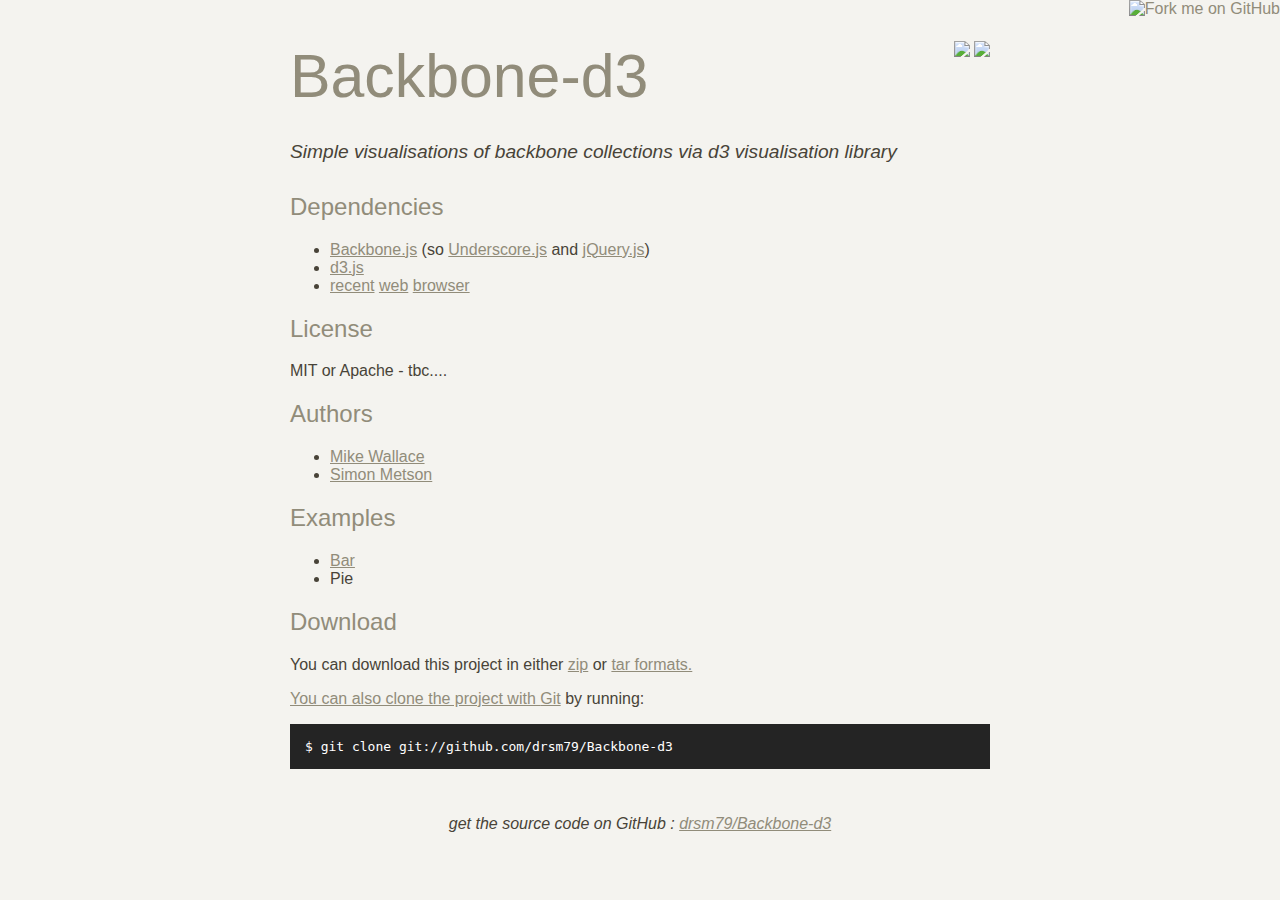
==== index.html @ f62f5a71 "Add a working example" ====
<!DOCTYPE html>
<html>
<head>
  <meta charset='utf-8'>

  <title>drsm79/Backbone-d3 @ GitHub</title>

  <style type="text/css">
    body {
      margin-top: 1.0em;
      background-color: #f4f3ef;
      font-family: Helvetica Neue, Helvetica, Arial, FreeSans, san-serif;
      color: #484338;
    }
    #container {
      margin: 0 auto;
      width: 700px;
    }
    h1, h2, h3 {color: #918c7a; font-weight:200; }
    h1 { font-size: 3.8em; margin-bottom: 3px; font-weight:100;}
    h1 .small { font-size: 0.4em; }
    h1 a { text-decoration: none }
    h2 { font-size: 1.5em; }
    h3 { text-align: center; }
    a { color: #918c7a; }
    .description { font-size: 1.2em; margin-bottom: 30px; margin-top: 30px; font-style: italic;}
    .download { float: right; }
    pre { background: #242424; color: #fff; padding: 15px;}
    hr { border: 0; width: 80%; border-bottom: 1px solid #aaa}
    .footer { text-align:center; padding-top:30px; font-style: italic; }
  </style>
</head>

<body>
  <a href="https://github.com/drsm79/Backbone-d3"><img style="position: absolute; top: 0; right: 0; border: 0;" src="http://s3.amazonaws.com/github/ribbons/forkme_right_darkblue_121621.png" alt="Fork me on GitHub" /></a>

  <div id="container">

    <div class="download">
      <a href="https://github.com/drsm79/Backbone-d3/zipball/master">
        <img border="0" width="90" src="https://github.com/images/modules/download/zip.png"></a>
      <a href="https://github.com/drsm79/Backbone-d3/tarball/master">
        <img border="0" width="90" src="https://github.com/images/modules/download/tar.png"></a>
    </div>

    <h1><a href="https://github.com/drsm79/Backbone-d3">Backbone-d3</a></h1>

    <div class="description">
      Simple visualisations of backbone collections via d3 visualisation library
    </div>

    <h2>Dependencies</h2>
    <ul>
      <li> <a href="http://documentcloud.github.com/backbone">Backbone.js</a> (so <a href="http://documentcloud.github.com/underscore">Underscore.js</a> and <a href="http://jquery.com/">jQuery.js</a>)</li>
      <li> <a href="http://mbostock.github.com/d3/">d3.js</a></li>
      <li> <a href="http://www.google.com/chrome/intl/en-GB/landing_tv.html">recent</a> <a href="http://www.mozilla.com/firefox/">web</a> <a href="http://www.apple.com/safari/">browser</a></li>
    </ul>

    <h2>License</h2>
    <p>MIT or Apache - tbc....</p>

    <h2>Authors</h2>
    <ul>
      <li> <a href="https://github.com/mikewallace1979">Mike Wallace</a>
      <li> <a href="https://github.com/drsm79">Simon Metson</a>
    </ul>

    <h2>Examples</h2>
    <ul>
      <li> <a href="bar.html">Bar</a>
      <li> Pie
    </ul>

    <h2>Download</h2>
    <p>
      You can download this project in either
      <a href="https://github.com/drsm79/Backbone-d3/zipball/master">zip</a> or
      <a href="https://github.com/drsm79/Backbone-d3/tarball/master">tar formats.
    </p>
    <p>You can also clone the project with <a href="http://git-scm.com">Git</a>
      by running:
      <pre>$ git clone git://github.com/drsm79/Backbone-d3</pre>
    </p>

    <div class="footer">
      get the source code on GitHub : <a href="https://github.com/drsm79/Backbone-d3">drsm79/Backbone-d3</a>
    </div>

  </div>

</body>
</html>
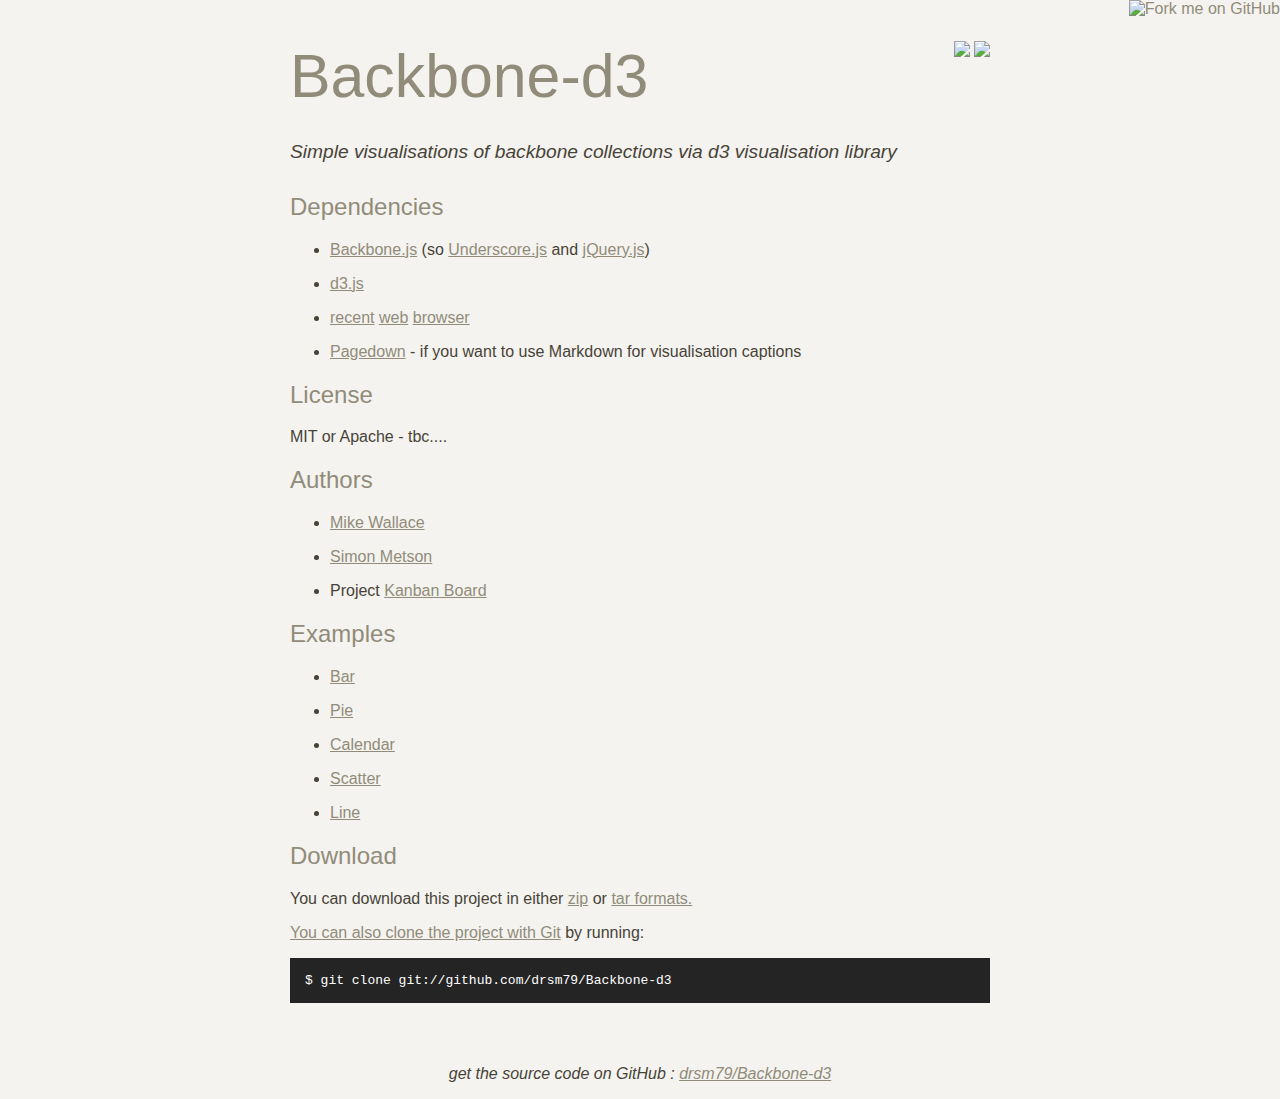
==== commit 9c9c27a4: "Update examples for new code layout" ====
--- a/index.html
+++ b/index.html
@@ -1,3 +1,4 @@
+
 <!DOCTYPE html>
 <html>
 <head>
@@ -46,14 +47,18 @@
     <h1><a href="https://github.com/drsm79/Backbone-d3">Backbone-d3</a></h1>
 
     <div class="description">
-      Simple visualisations of backbone collections via d3 visualisation library
+      <p>Simple visualisations of backbone collections via d3 visualisation library</p>
     </div>
 
     <h2>Dependencies</h2>
     <ul>
-      <li> <a href="http://documentcloud.github.com/backbone">Backbone.js</a> (so <a href="http://documentcloud.github.com/underscore">Underscore.js</a> and <a href="http://jquery.com/">jQuery.js</a>)</li>
-      <li> <a href="http://mbostock.github.com/d3/">d3.js</a></li>
-      <li> <a href="http://www.google.com/chrome/intl/en-GB/landing_tv.html">recent</a> <a href="http://www.mozilla.com/firefox/">web</a> <a href="http://www.apple.com/safari/">browser</a></li>
+      <li> <p><a href="http://documentcloud.github.com/backbone">Backbone.js</a> (so <a href="http://documentcloud.github.com/underscore">Underscore.js</a> and <a href="http://jquery.com/">jQuery.js</a>)</p></li>
+      <li> <p><a href="http://mbostock.github.com/d3/">d3.js</a></p></li>
+      <li> <p><a href="http://www.google.com/chrome/intl/en-GB/landing_tv.html">recent</a>
+        <a href="http://www.mozilla.com/firefox/">web</a>
+        <a href="http://www.apple.com/safari/">browser</a></p></li>
+      <li> <p><a href="http://code.google.com/p/pagedown/">Pagedown</a> - if you want to use Markdown
+        for visualisation captions</p></li>
     </ul>
 
     <h2>License</h2>
@@ -61,14 +66,18 @@
 
     <h2>Authors</h2>
     <ul>
-      <li> <a href="https://github.com/mikewallace1979">Mike Wallace</a>
-      <li> <a href="https://github.com/drsm79">Simon Metson</a>
+      <li><p><a href="https://github.com/mikewallace1979">Mike Wallace</a></p>
+      <li><p><a href="https://github.com/drsm79">Simon Metson</a></p>
+      <li><p>Project <a href="https://mikewallace.cloudant.com/bbd3-kanban/_design/kanbancouch/index.html">Kanban Board</a></p></li>
     </ul>
 
     <h2>Examples</h2>
     <ul>
-      <li> <a href="bar.html">Bar</a>
-      <li> Pie
+      <li><p><a href="bar.html">Bar</a></p>
+      <li><p><a href="pie.html">Pie</a></p>
+	    <li><p><a href="calendar.html">Calendar</a></p>
+	    <li><p><a href="scatter.html">Scatter</a></p>
+	    <li><p><a href="line.html">Line</a></p>
     </ul>
 
     <h2>Download</h2>
@@ -83,7 +92,7 @@
     </p>
 
     <div class="footer">
-      get the source code on GitHub : <a href="https://github.com/drsm79/Backbone-d3">drsm79/Backbone-d3</a>
+      <p>get the source code on GitHub : <a href="https://github.com/drsm79/Backbone-d3">drsm79/Backbone-d3</a></p>
     </div>
 
   </div>
